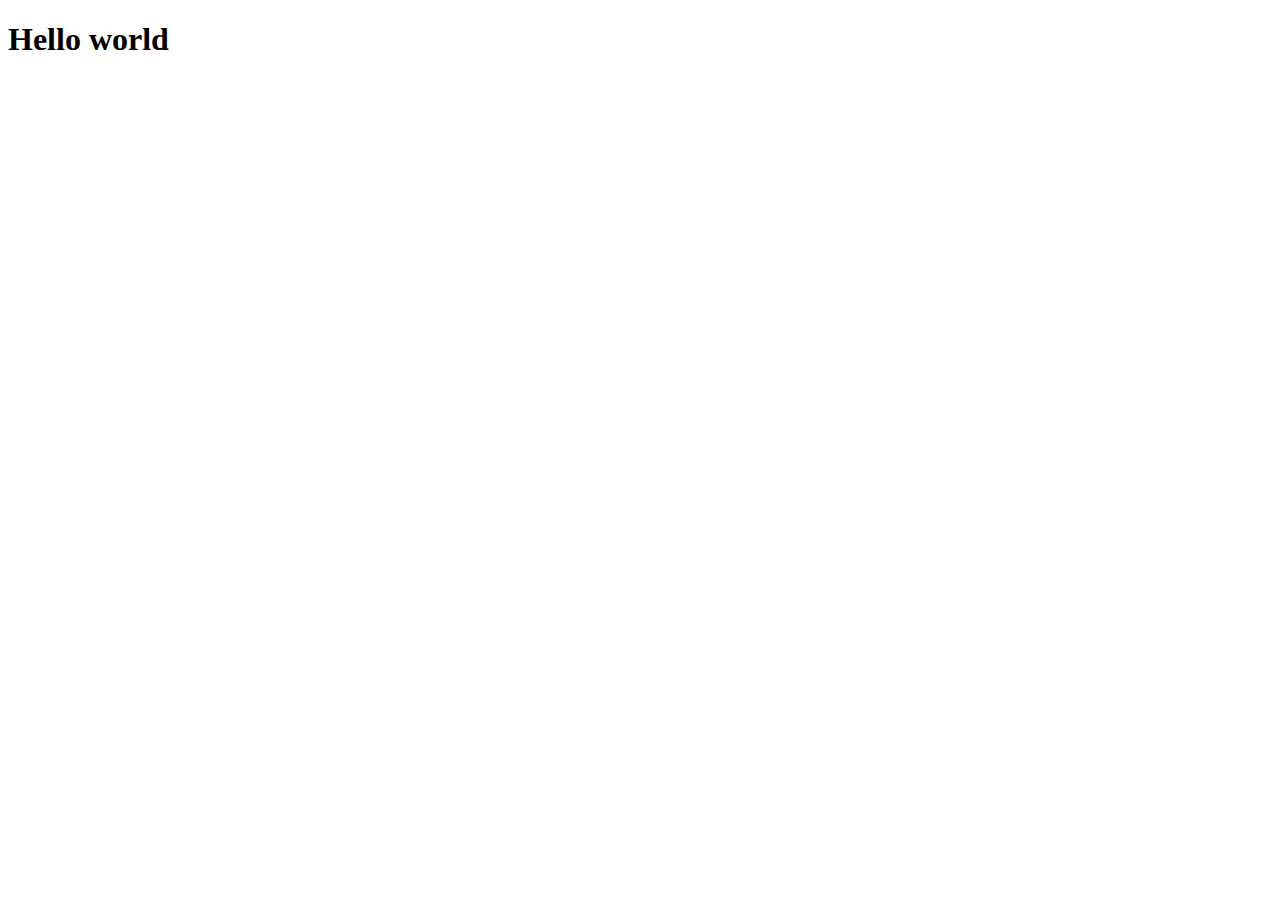
==== Learnable/learnable-projects/P1/Netflix.html @ 090f7eb7 "Updated on another Virtualbox" ====
<!DOCTYPE html>
<html lang="en">
<head>
    <meta charset="UTF-8">
    <meta http-equiv="X-UA-Compatible" content="IE=edge">
    <meta name="viewport" content="width=device-width, initial-scale=1.0">
    <title>Netflix-clone</title>
</head>
<body>
    <h1>Hello world</h1>
</body>
</html>
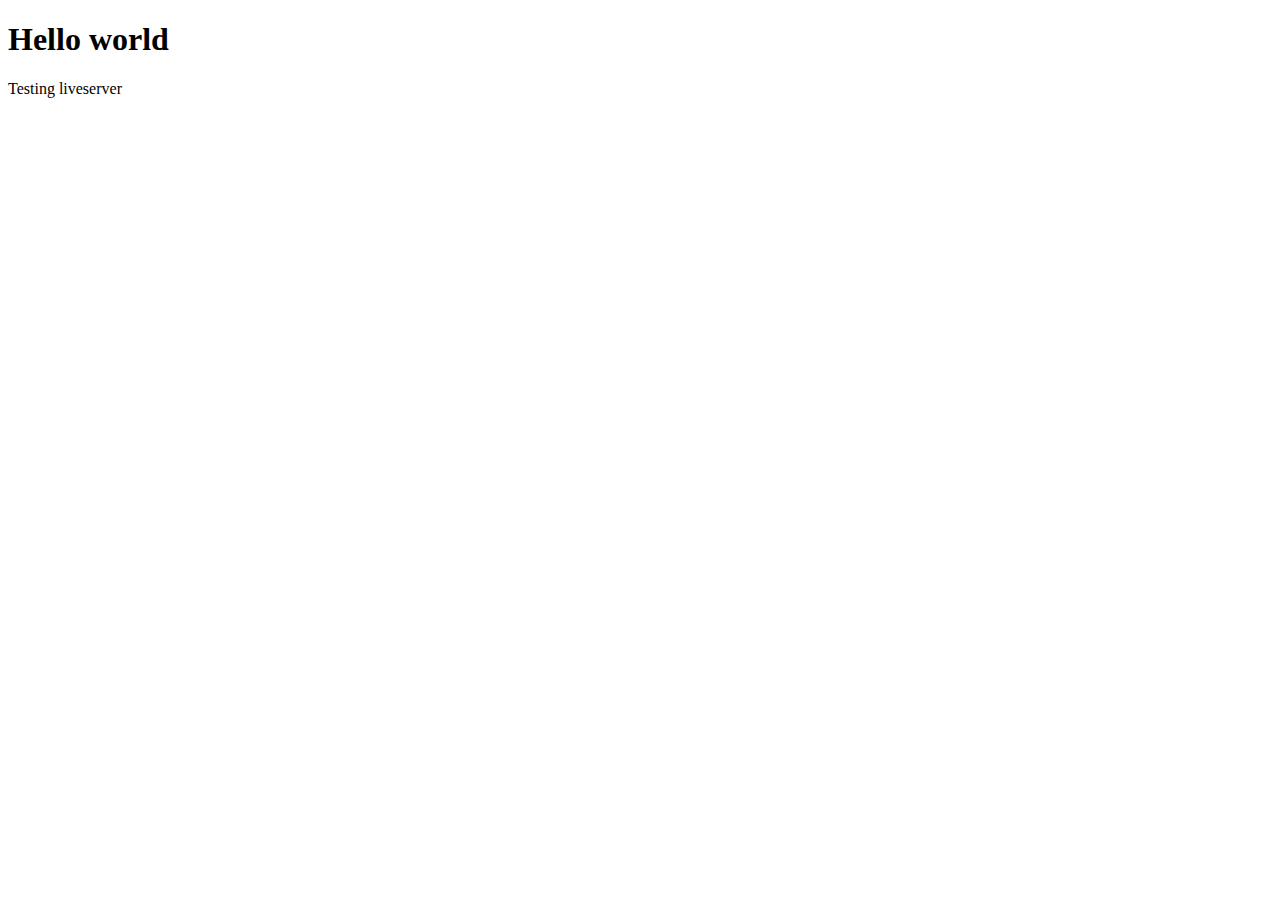
==== commit 173a0352: "just Html" ====
--- a/Learnable/learnable-projects/P1/Netflix.html
+++ b/Learnable/learnable-projects/P1/Netflix.html
@@ -8,5 +8,7 @@
 </head>
 <body>
     <h1>Hello world</h1>
+    <header>Testing liveserver</header>
+
 </body>
 </html>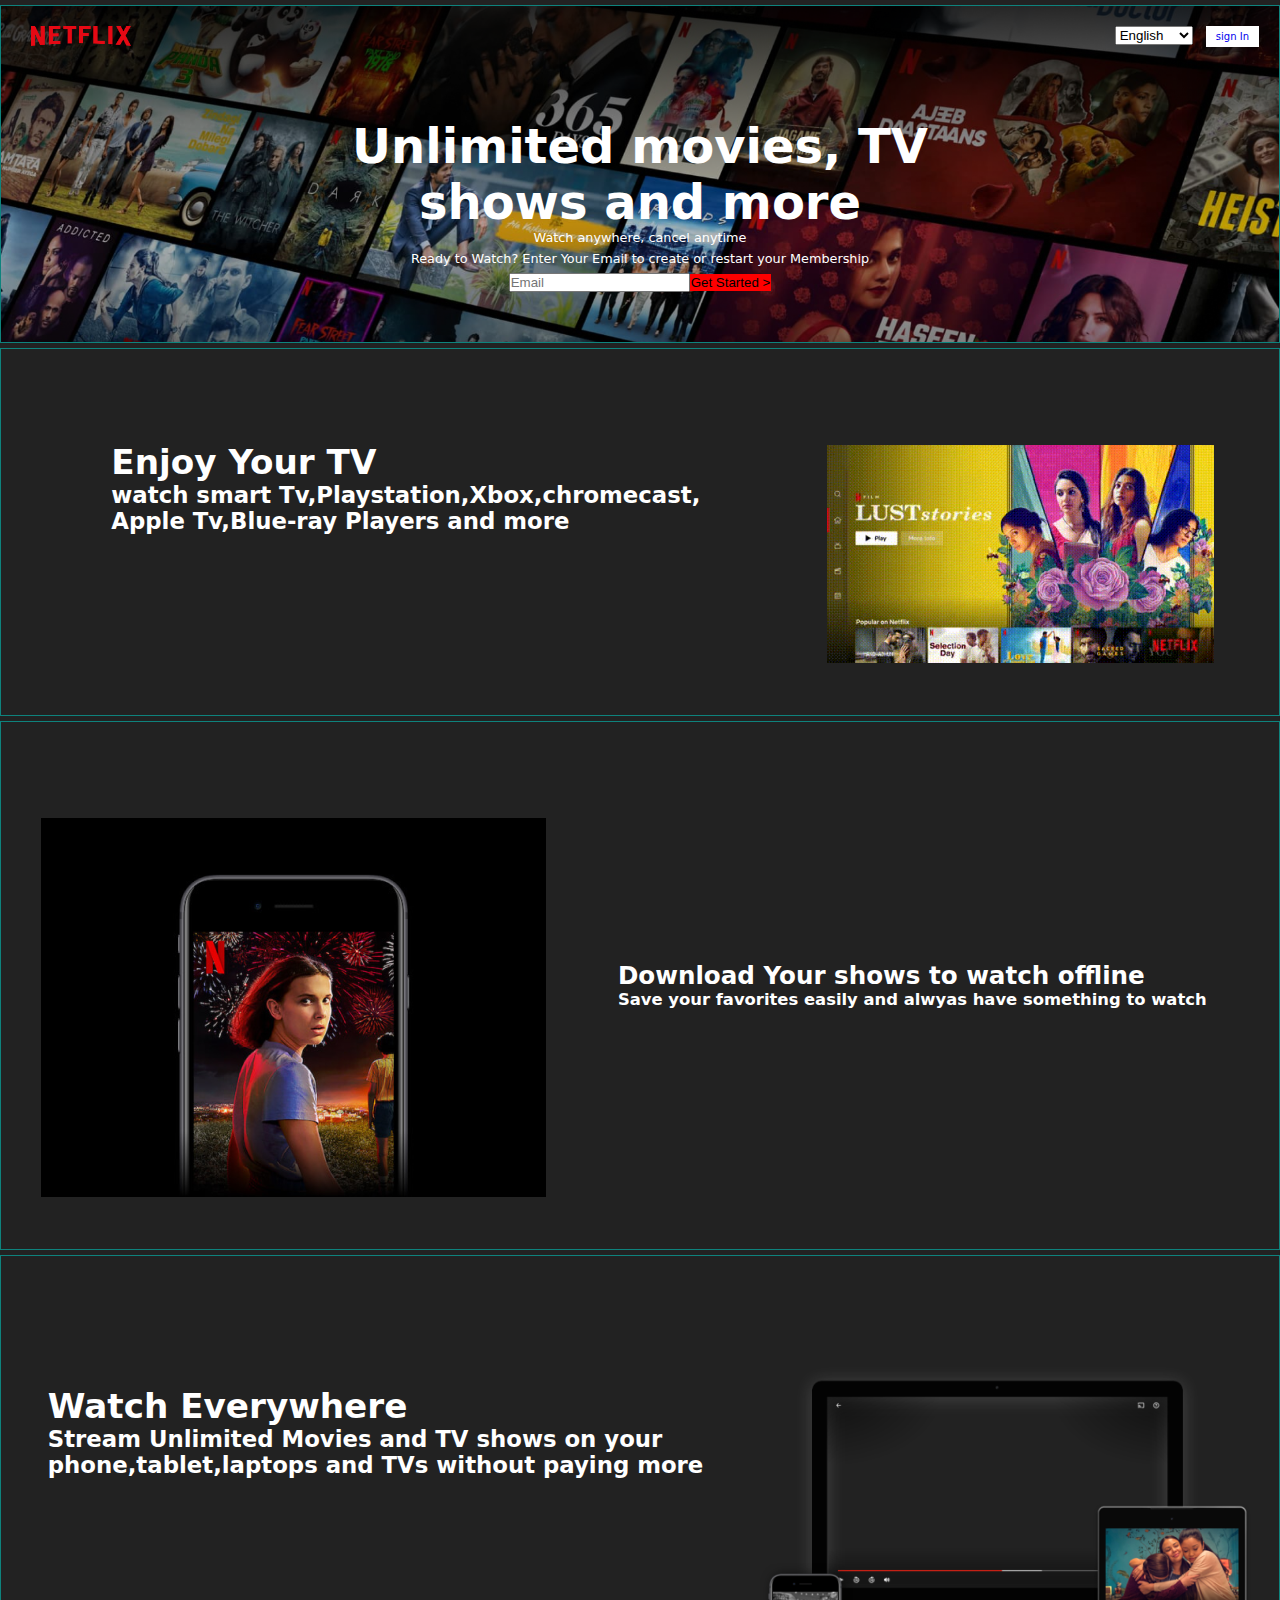
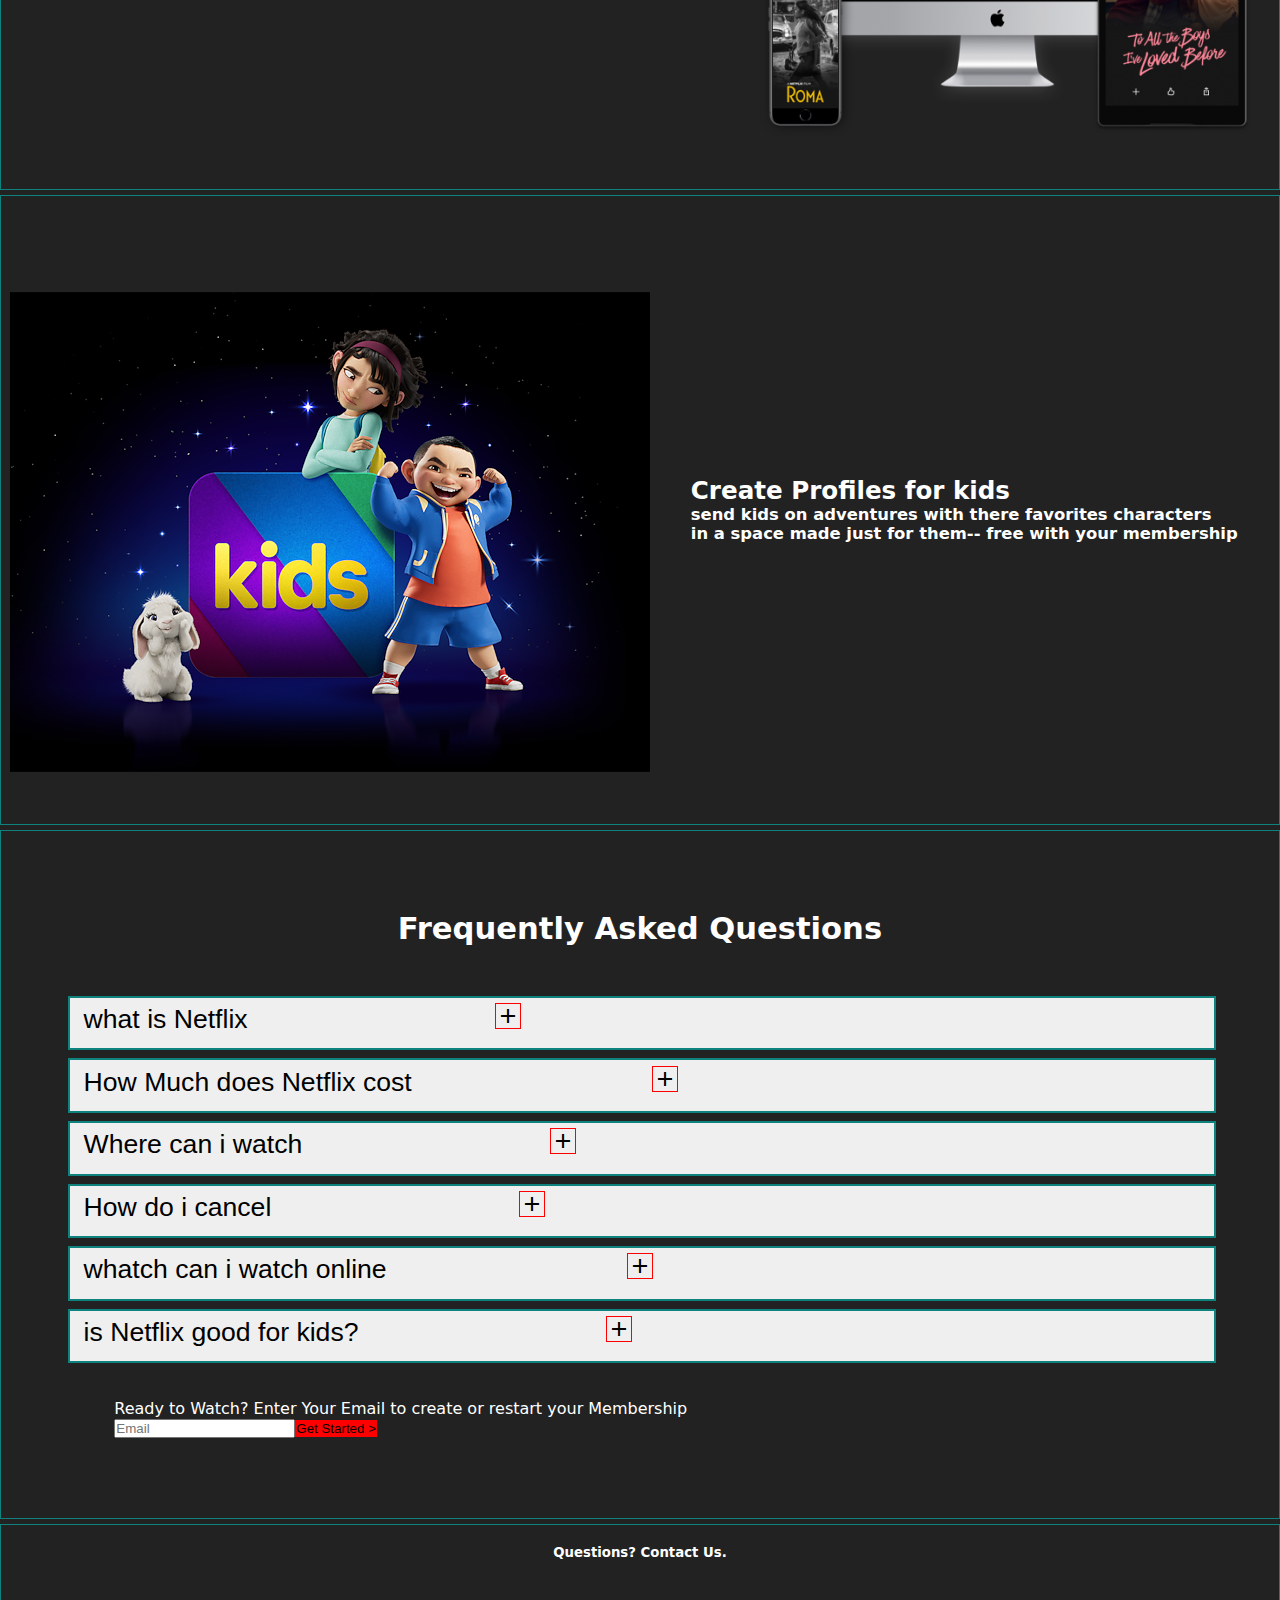
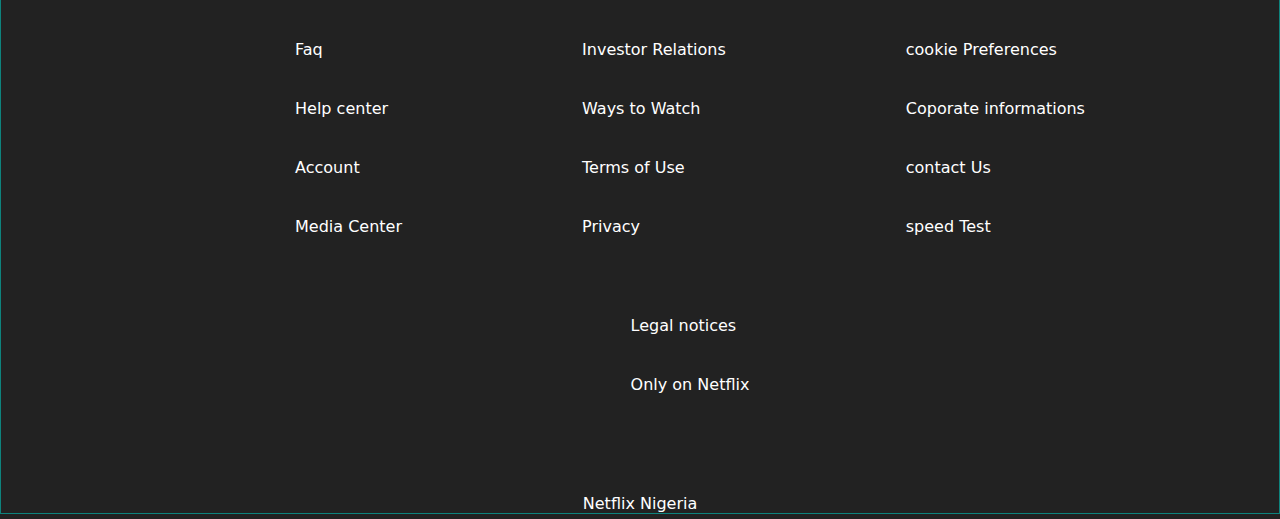
==== commit 8681461c: "A netflix clone" ====
--- a/Learnable/learnable-projects/P1/Netflix.html
+++ b/Learnable/learnable-projects/P1/Netflix.html
@@ -5,10 +5,153 @@
     <meta http-equiv="X-UA-Compatible" content="IE=edge">
     <meta name="viewport" content="width=device-width, initial-scale=1.0">
     <title>Netflix-clone</title>
+    <link rel="stylesheet" href="netflix.css" type="text/css"/>
+    <link rel="stylesheet" href="https://fonts.googleapis.com/css2?family=Material+Symbols+Outlined:opsz,wght,FILL,GRAD@20..48,100..700,0..1,-50..200" />
 </head>
 <body>
-    <h1>Hello world</h1>
-    <header>Testing liveserver</header>
+    <section class="section-1" class="section">
+        <header class="netflix-header">
+         <nav><img src="/Learnable/image/tvNetflix.png" width="100" height="20" ></nav> 
+         <!-- the input tag below this should be re-edited -->
+         <div class="netflix-header2">
+  <select name="language" id="language">
+    <option value="English">English</option>
+    <option value="French">French</option>
+    <option value="Igbo">Igbo</option>
+    <option value="Spannish">Spannish</option>
+  </select>
+  <!-- <form action=""><input type="button" value="netflix"></form> -->
+  <a class="button" href="./netflixSignIn.html">sign In</a>
+  <!-- <button><a href="./netflixSignIn.html">sign In</a></button> -->
+        </div> 
+        </header>
+        <header class="heading-header">
+            <h2> Unlimited movies, TV <br> shows and more </h2>
+            <p>Watch anywhere, cancel anytime</p>
+            <p>Ready to Watch? Enter Your Email to create or restart your Membership</p>
+            <input type="email" id="Email" placeholder="Email"><button>Get Started &#62</button>
+        </header>
+    </section>
+
+    <section class="section-2" class="section">
+        <div class="div">
+            <h2> Enjoy Your TV</h2>
+            <p>watch smart Tv,Playstation,Xbox,chromecast,<br>Apple Tv,Blue-ray Players and more</p>
+        </div>
+        <nav class="img-2">
+            <!-- please insert appropraite image  -->
+            <img src="/Learnable/image/tv1.png">
+        </nav>
+    </section>
+    <section class="section-3" class="section">
+        
+        <nav class="img-3">
+            <!-- please insert appropraite image  -->
+            <img src="/Learnable/image/tv2b.png">
+        </nav>
+    <div class="div-3">
+        <h2> Download Your shows to watch offline</h2>
+        <p>Save your favorites easily and alwyas have something to watch</p>
+    </div>
+    </section>
+    <section class="section-4" class="section">
+        <div class="div-4">
+            <h2> Watch Everywhere</h2>
+            <p>Stream Unlimited Movies and TV shows on your <br>phone,tablet,laptops and TVs without paying more</p>
+        </div>
+            <nav class="img-4">
+                <!-- please insert appropraite image  -->
+                <img src="/Learnable/image/tv3.png">
+            </na>
+        
+    </section>
+    <section class="section-5" class="section">
+    
+        <nav class="img-5">
+            <!-- please insert appropraite image  -->
+            <img src="/Learnable/image/tv4.png">
+        </nav>
+        <div class="div-5">
+            <h2> Create Profiles for kids </h2>
+            <p>send kids on adventures with there favorites characters <br>in a space made just for them-- free with your membership</p>
+        </div>
+
+    </section>
+    <section class="section-6" class="section">
+        <div class="Faq">
+            <h2> Frequently Asked Questions</h2>
+            <ul>
+                <li><button class="faq-question">what is Netflix <span class="material-symbols-outlined">
+add
+</span></button></li>
+                <li><button class="faq-question">How Much does Netflix cost<span class="material-symbols-outlined">
+add
+</span></button></li>
+                <li><button class="faq-question">Where can i watch <span class="material-symbols-outlined">
+add
+</span></button></li>
+                <li><button class="faq-question">How do i cancel <span class="material-symbols-outlined">
+add
+</span></button></li>
+                <li><button class="faq-question">whatch can i watch online<span class="material-symbols-outlined">
+add
+</span></button></li>
+                <li><button class="faq-question">is Netflix good for kids? <span class="material-symbols-outlined">
+add
+</span></button></li>
+
+            </ul>
+            <nav class="Faq-footer">
+                <p>Ready to Watch? Enter Your Email to create or restart your Membership</p>
+            <input type="email" id="Email" placeholder="Email"><button>Get Started &#62 </button> 
+            
+            </nav>
+            
+        </div>
+    </section>
+    <section class="section-7" class="section">
+        <div class="parag-6">
+            <div>
+            <h5 class="parag-7">Questions? Contact Us.</h5>
+        </div>
+        <div class="parag-8">
+             <div class="parag-9">
+            <div class="parag-10">                
+                <li>Faq</li>
+                <li>Help center</li>
+                <li>Account</li>
+                <li>Media Center</li>
+                
+            </div>
+            <div class="parag-10">  
+                <li>Investor Relations</li>
+                <li>Ways to Watch</li>
+                <li>Terms of Use</li>
+                <li>Privacy</li>
+            </div>
+            <div class="parag-10">
+                <li>cookie Preferences</li>
+                <li>Coporate informations</li>
+                <li>contact Us</li>
+                <li>speed Test</li>
+            </div>
+            <div class="parag-10">
+                <li>Legal notices</li>
+                <li>Only on Netflix</li>
+            
+            </div>                  
+            </div>
+            <div class="parag-11">
+                <p>Netflix Nigeria</p>
+            </div>
+            
+        </div>
+
+        </div>
+
+        
+    </section>
+    
 
 </body>
 </html>--- a/Learnable/learnable-projects/P1/netflix.css
+++ b/Learnable/learnable-projects/P1/netflix.css
@@ -0,0 +1,241 @@
+* {
+  margin: 0;
+  padding: 0;
+  box-sizing: border-box;
+  max-width: 100%;
+}
+body {
+  background-color: #222222;
+  color: #ffffff;
+  font-family: system-ui, -apple-system, BlinkMacSystemFont, "Segoe UI", Roboto,
+    Oxygen, Ubuntu, Cantarell, "Open Sans", "Helvetica Neue", sans-serif;
+}
+/* All sections Starts */
+.section-1,
+.section-2,
+.section-3,
+.section-4,
+.section-5,
+.section-6,
+.section-7 {
+  /* this part gives the whole sections there individual box shapes as well as make it responsive to any body-width */
+  border: 1px solid #0e837d;
+  margin: 5px 0px;
+  max-width: 100%;
+}
+/* All sections Ends */
+/* Section-1 Starts */
+.section-1 {
+  padding: 1em 3em 3em;
+  font-size: 10px;
+  background-image: url("/Learnable/image/tvBackground.png");
+  background-size: cover;
+  background-repeat: no-repeat;
+}
+.section-1 > .netflix-header {
+  display: flex;
+  flex-flow: row wrap;
+  justify-content: space-between;
+  padding-top: 1em;
+  padding-bottom: 5em;
+  position: relative;
+}
+/* important */
+a:link {
+  position: relative;
+  left: 1em;
+  padding: 0.5em 1em;
+  text-decoration-line: none;
+  background-color: #ffffff;
+}
+.section-1 > .heading-header {
+  padding: 2em;
+  text-align: center;
+}
+.heading-header > h2 {
+  font-size: clamp(2rem, 5vw, 3rem);
+  font-weight: 700;
+}
+.heading-header > p {
+  font-size: 0.8rem;
+  font-weight: 400;
+  padding-bottom: 0.5em;
+}
+.heading-header > button {
+  border: 1px solid red;
+  background-color: red;
+}
+/* Section-1 ENDs */
+
+/* Section-2 Starts */
+.section-2 {
+  display: flex;
+  justify-content: space-evenly;
+  flex-wrap: wrap;
+  width: 100%;
+  padding: 3em 0px;
+}
+.section-2 > .div {
+  font-size: calc(10px + 1vw);
+  font-weight: 700;
+  max-width: 90vw;
+  padding-right: calc(10% - 20px);
+  position: relative;
+  top: 2em;
+  left: 2em;
+}
+.section-2 > .img-2 {
+  max-width: 75%;
+  min-height: 10vh;
+  padding-top: 3em;
+}
+/* Section-2 Ends */
+/* Section-3 Starts */
+.section-3 {
+  display: flex;
+  justify-content: space-evenly;
+  align-items: center;
+  flex-wrap: wrap;
+  width: 100%;
+  padding: 3em 0px;
+}
+.section-3 > .div-3 {
+  font-size: calc(10px + 0.5vw);
+  font-weight: 700;
+  max-width: 90vw;
+  padding: 0px 2em;
+}
+.section-3 > .img-3 {
+  max-width: 60%;
+  min-height: 10vh;
+  padding-top: 3em;
+}
+/* Section-3 Ends */
+/* section-4 Starts */
+.section-4 {
+  display: flex;
+  justify-content: space-evenly;
+  flex-wrap: wrap;
+  width: 100%;
+  padding: 1em 0px;
+}
+.section-4 > .div-4 {
+  font-size: calc(10px + 1vw);
+  font-weight: 700;
+  max-width: 90vw;
+  padding-right: 5%;
+  position: relative;
+  top: 5em;
+  left: 2em;
+}
+.section-4 > .img-4 {
+  max-width: 75%;
+  min-height: 10vh;
+  padding-top: 5em;
+}
+/* Section-4 Ends */
+/* Section-5 Starts */
+.section-5 {
+  display: flex;
+  justify-content: space-evenly;
+  align-items: center;
+  flex-wrap: wrap;
+  width: 100%;
+  padding: 3em 0px;
+}
+.section-5 > .div-5 {
+  font-size: calc(10px + 0.5vw);
+  font-weight: 700;
+  max-width: 75vw;
+  padding: 0px 2em;
+}
+.section-5 > .img-5 {
+  max-width: 60%;
+  min-height: 10vh;
+  padding-top: 3em;
+}
+/* Section-5 Ends */
+/* Section-6 Starts */
+.section-6 {
+  display: flex;
+  justify-content: center;
+  align-content: center;
+}
+.section-6 > .Faq {
+  margin: 3em;
+
+  padding: 2em 0px;
+  min-width: 20%;
+}
+.section-6 > .Faq > h2 {
+  font-size: calc(5px + 2vw);
+  text-align: center;
+  font-weight: 700;
+
+  padding-bottom: 1.5em;
+}
+.section-6 > .Faq > ul > li > .faq-question {
+  border: none;
+  padding: 0.2em 4em 0.5em 0.5em;
+  padding-right: 20em;
+  width: 100%;
+
+  font-size: calc(1px + 2vw);
+  font-weight: 400;
+  margin: 4px 2px;
+  cursor: pointer;
+  border: 2px solid #0e837d;
+  max-width: 100%;
+}
+/* revisit this */
+.material-symbols-outlined {
+  border: 1px solid red;
+  position: inherit;
+  left: 5em;
+  margin-left: 10em;
+}
+
+ul,
+.faq-question {
+  text-align: left;
+  list-style-type: none;
+}
+.section-6 > .Faq > .Faq-footer {
+  margin: 2em 3em 0px 3em;
+}
+.section-6 > .Faq > p {
+  font-size: calc(2px + 2vw);
+  font-weight: 400;
+  padding-bottom: 0.5em;
+}
+.section-6 > .Faq > .Faq-footer > button {
+  border: 1px solid red;
+  background-color: red;
+}
+/* Section-6 Ends */
+/* section-8 starts */
+.parag-7,
+.parag-11 {
+  text-align: center;
+  margin-top: 20px;
+}
+.parag-9 {
+  display: flex;
+  justify-content: center;
+  align-items: flex-start;
+  padding: 40px;
+  list-style-type: none;
+  flex-wrap: wrap;
+}
+.parag-10 {
+  margin-left: 100px;
+}
+.parag-10 > li {
+  margin: 40px;
+}
+
+@media screen and (max-width: 445px) {
+  .parag-10 {
+    margin: 40px;
+  }
+}
